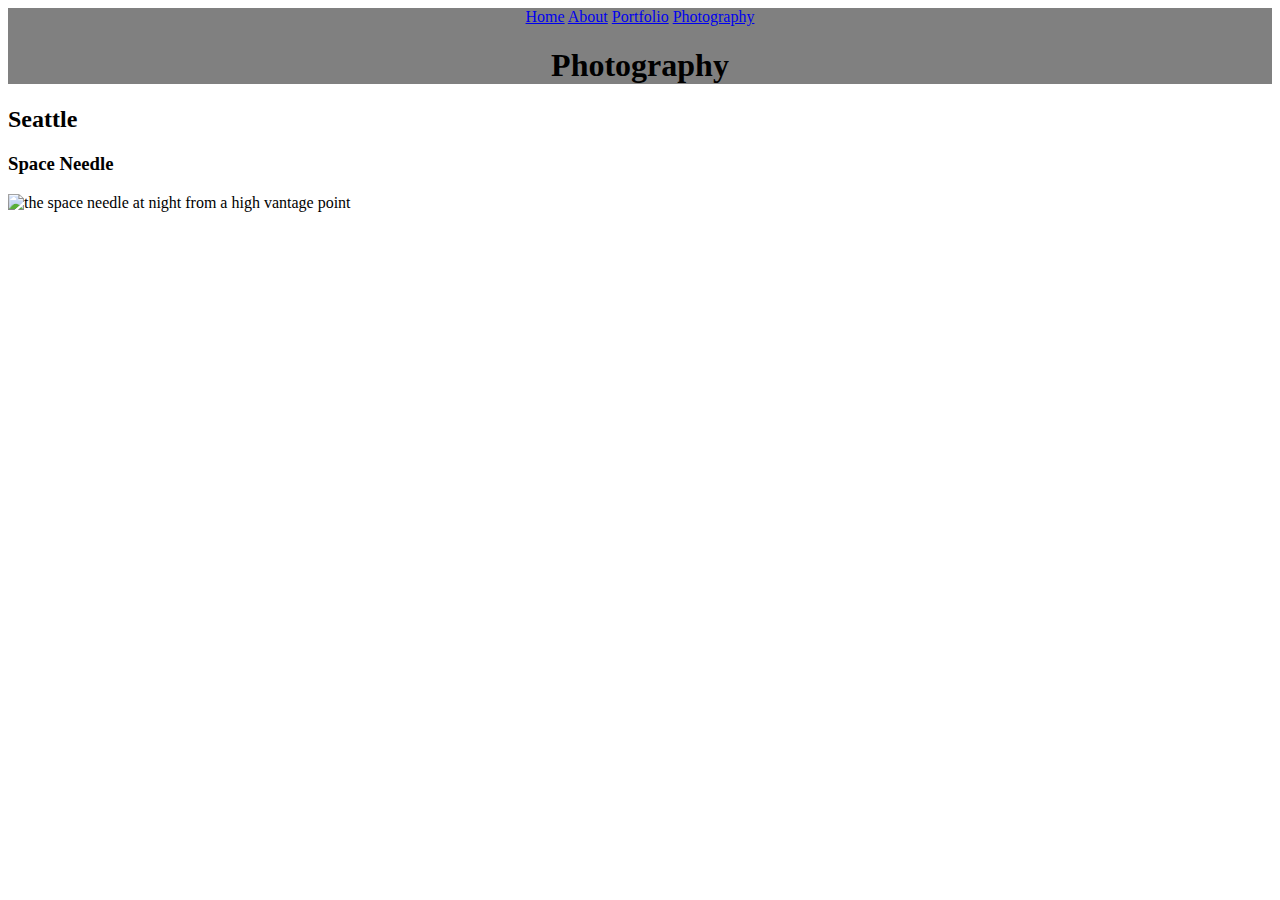
==== photography.html @ 95383397 "New pages added" ====
<!DOCTYPE html>
<html>
  <head>
    <title>Photography</title>
    <charset="UTF-8">
    <link href="css/style.css" rel="stylesheet">
  </head>

  <body>
    <header>
      <nav>
        <a href="index.html">Home</a>
        <a href="about.html">About</a>
        <a href="portfolio.html">Portfolio</a>
        <a href="photography.html">Photography</a>
      </nav>
      <h1>Photography</h1>
    </header>

    <main>
      <h2>Seattle</h2>
      <h3>Space Needle</h3>
      <img src="images/space_needle_rooftop.jpeg" alt="the space needle at night from a high vantage point">
    </main>
  </body>
</html>
---- css/style.css ----
header {
  background-color: grey;
  text-align: center;
}
img {
  width: 500px;
  height: auto;
}

body {
  font-family: fantasy;
}
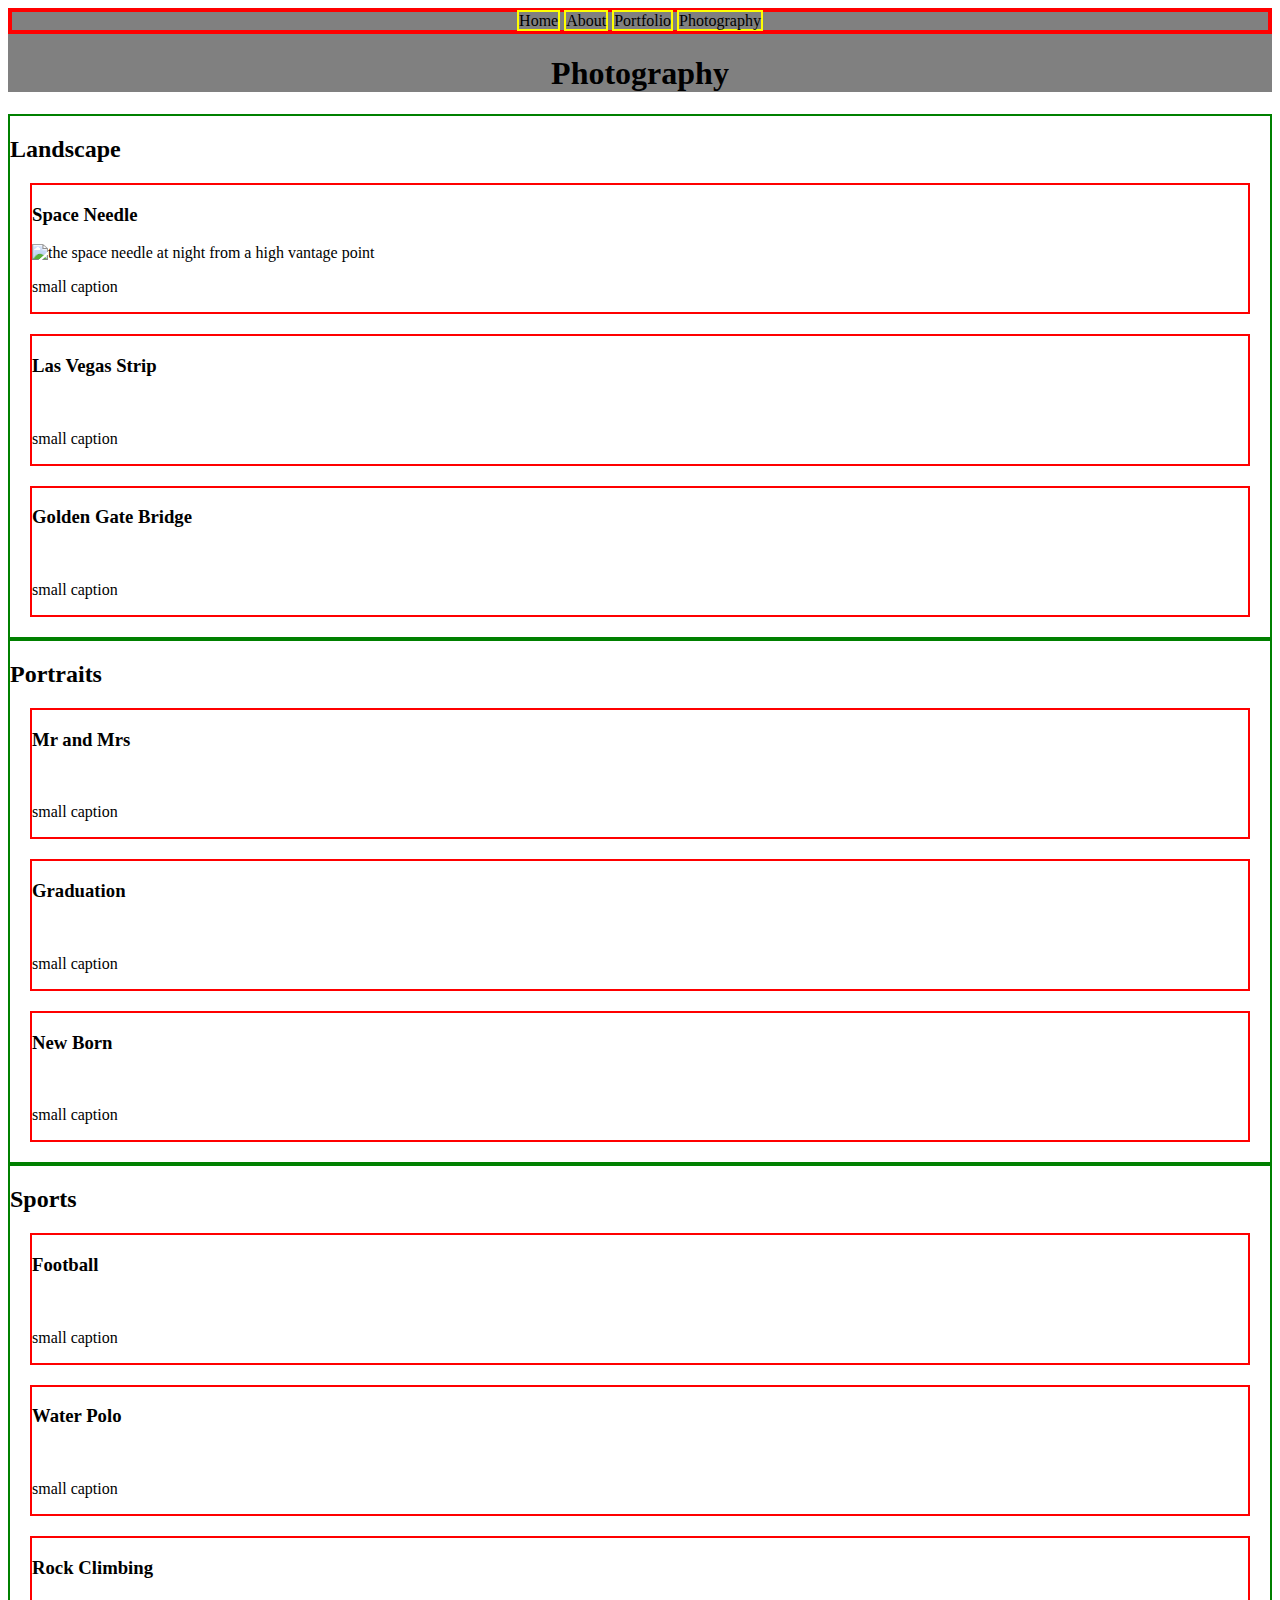
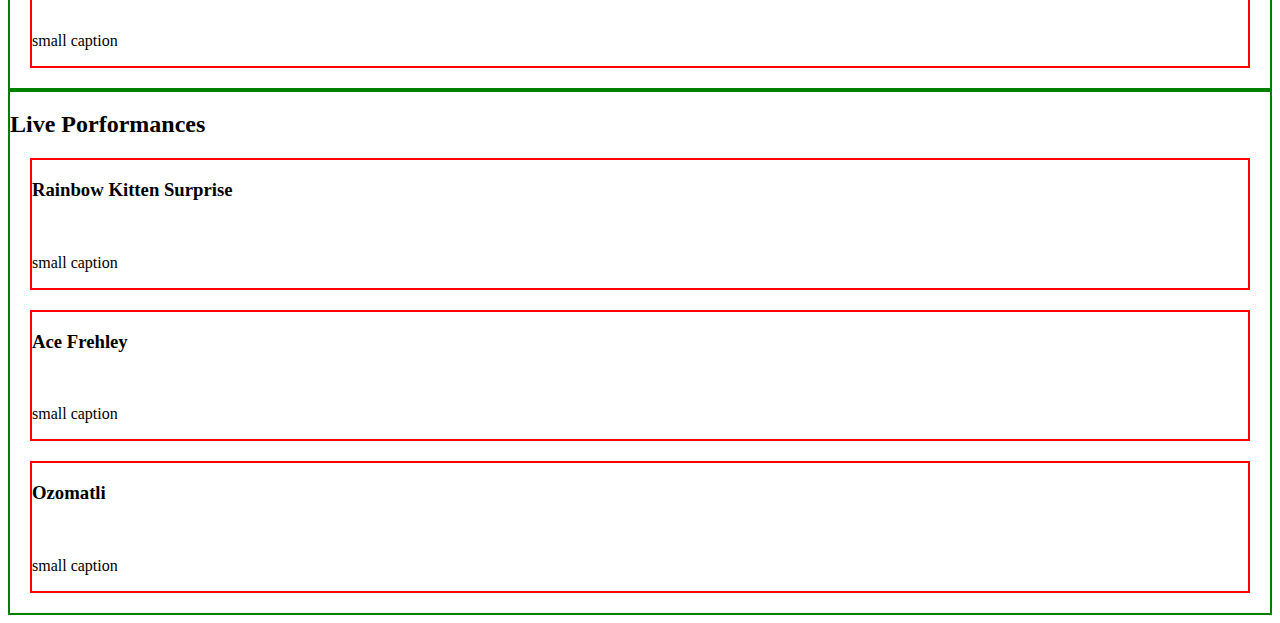
==== commit afd6a2ba: "Basic layout for photography page" ====
--- a/photography.html
+++ b/photography.html
@@ -18,9 +18,89 @@
     </header>
 
     <main>
-      <h2>Seattle</h2>
-      <h3>Space Needle</h3>
-      <img src="images/space_needle_rooftop.jpeg" alt="the space needle at night from a high vantage point">
+      <article class="subject">
+        <h2>Landscape</h2>
+        <div class="images">
+          <h3>Space Needle</h3>
+          <img src="images/space_needle_rooftop.jpeg" alt="the space needle at night from a high vantage point">
+          <p>small caption</p>
+        </div>
+
+        <div class="images">
+          <h3>Las Vegas Strip</h3>
+          <img src="" alt="">
+          <p>small caption</p>
+        </div>
+
+        <div class="images">
+          <h3>Golden Gate Bridge</h3>
+          <img src="" alt="">
+          <p>small caption</p>
+        </div>
+      </article>
+
+      <article class="subject">
+        <h2>Portraits</h2>
+        <div class="images">
+          <h3>Mr and Mrs</h3>
+          <img src="" alt="">
+          <p>small caption</p>
+        </div>
+
+        <div class="images">
+          <h3>Graduation</h3>
+          <img src="" alt="">
+          <p>small caption</p>
+        </div>
+
+        <div class="images">
+          <h3>New Born</h3>
+          <img src="" alt="">
+          <p>small caption</p>
+        </div>
+      </article>
+
+      <article class="subject">
+        <h2>Sports</h2>
+        <div class="images">
+          <h3>Football</h3>
+          <img src="" alt="">
+          <p>small caption</p>
+        </div>
+
+        <div class="images">
+          <h3>Water Polo</h3>
+          <img src="" alt="">
+          <p>small caption</p>
+        </div>
+
+        <div class="images">
+          <h3>Rock Climbing</h3>
+          <img src="" alt="">
+          <p>small caption</p>
+        </div>
+      </article>
+
+      <article class="subject">
+        <h2>Live Porformances</h2>
+        <div class="images">
+          <h3>Rainbow Kitten Surprise</h3>
+          <img src="" alt="">
+          <p>small caption</p>
+        </div>
+
+        <div class="images">
+          <h3>Ace Frehley</h3>
+          <img src="" alt="">
+          <p>small caption</p>
+        </div>
+
+        <div class="images">
+          <h3>Ozomatli</h3>
+          <img src="" alt="">
+          <p>small caption</p>
+        </div>
+      </article>
     </main>
   </body>
 </html>--- a/css/style.css
+++ b/css/style.css
@@ -9,4 +9,27 @@
 
 body {
   font-family: fantasy;
+}
+
+nav {
+  border: red 4px solid;
+}
+
+nav a {
+  border: yellow 2px solid;
+  text-decoration: none;
+  color: black;
+}
+
+.subject {
+  border: green 2px solid;
+}
+
+.images {
+  border: red 2px solid;
+  margin: 20px;
+}
+
+.subject h2 {
+  font-family: Georgia, 'Times New Roman', Times, serif;
 }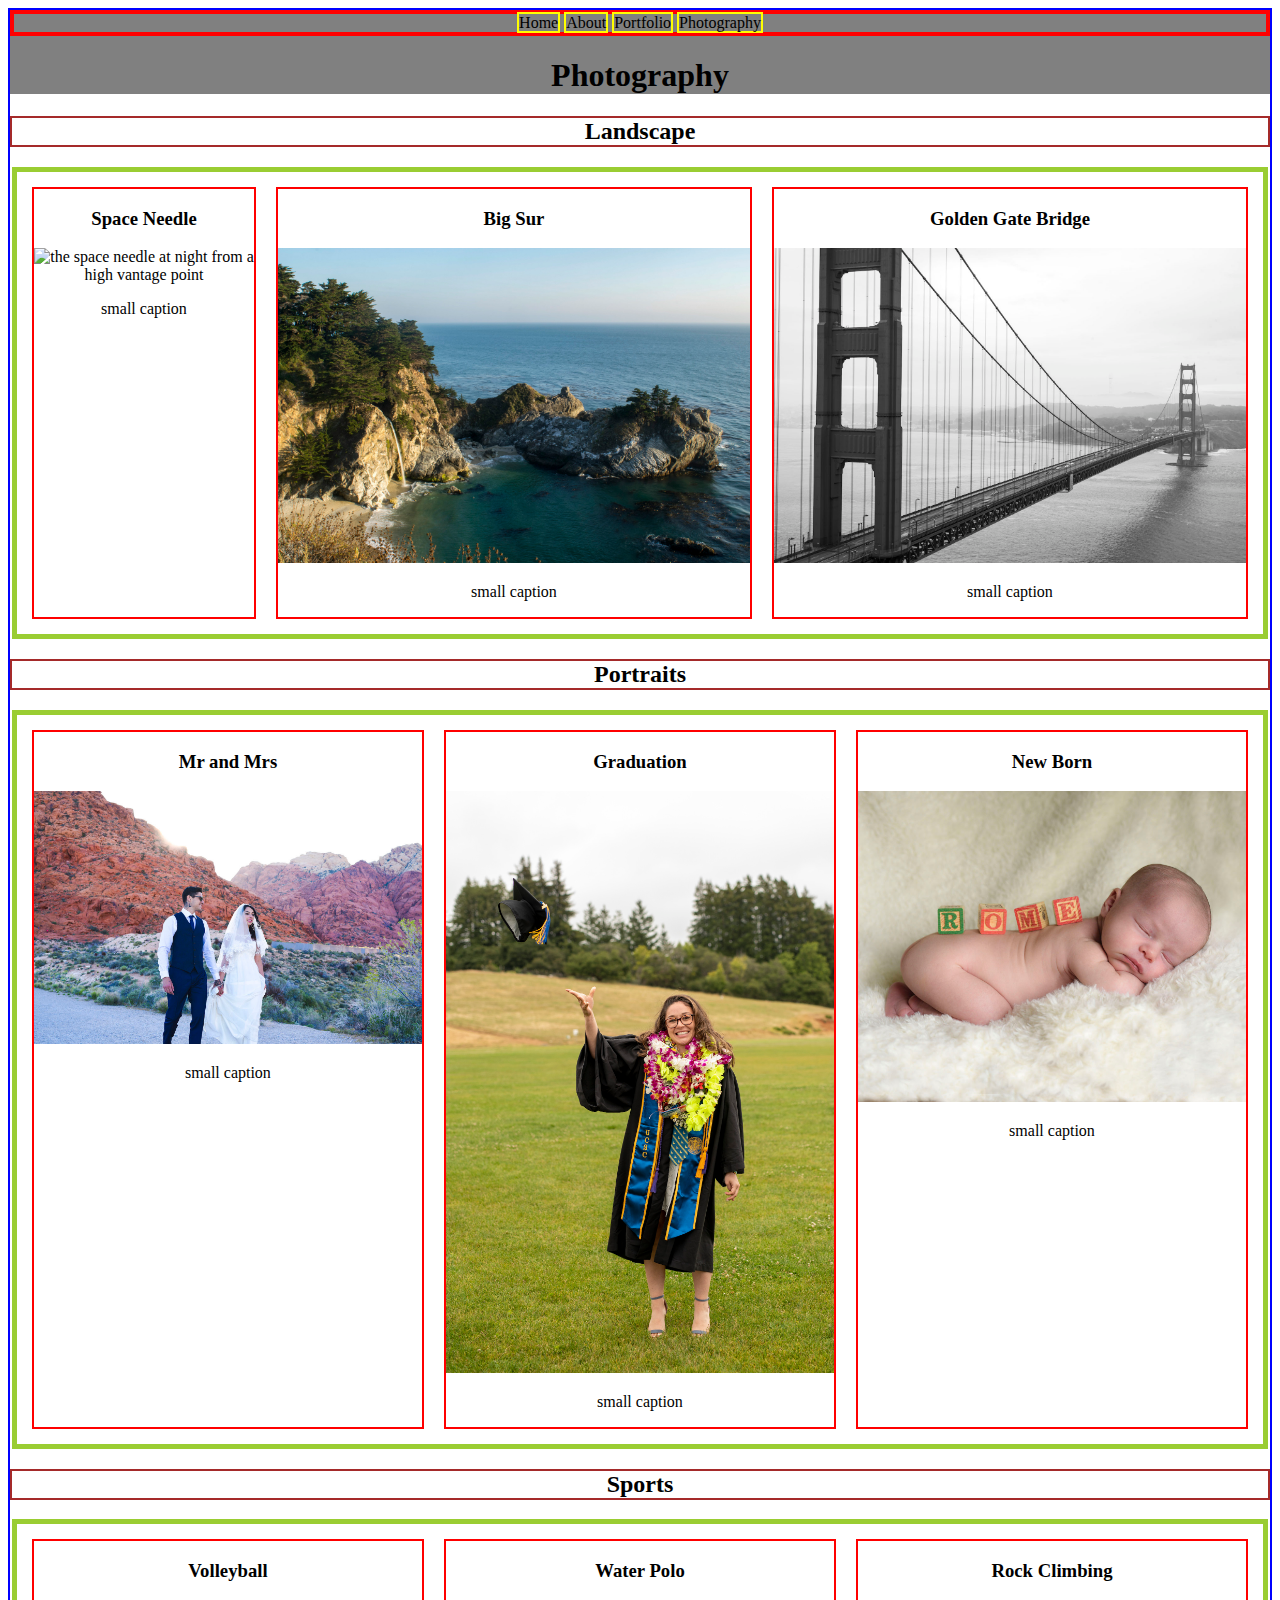
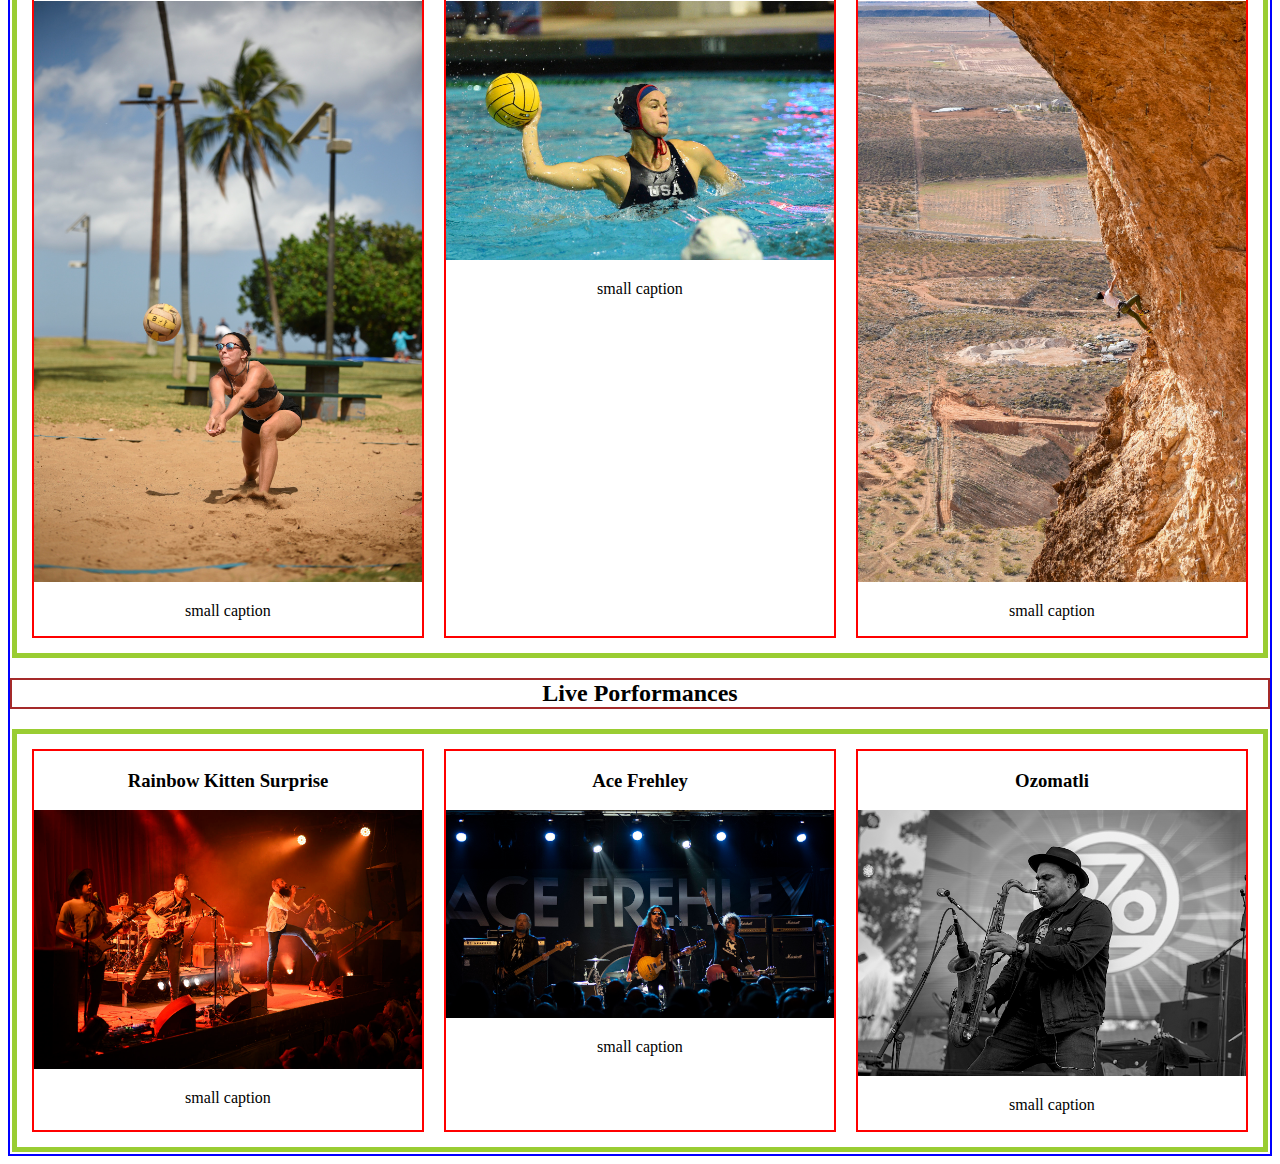
==== commit 8374c548: "added images to photography page" ====
--- a/photography.html
+++ b/photography.html
@@ -21,84 +21,92 @@
       <article class="subject">
         <h2>Landscape</h2>
         <div class="images">
-          <h3>Space Needle</h3>
-          <img src="images/space_needle_rooftop.jpeg" alt="the space needle at night from a high vantage point">
-          <p>small caption</p>
-        </div>
+          <div class="image">
+            <h3>Space Needle</h3>
+            <img src="images/space_needle_rooftop.jpeg" alt="the space needle at night from a high vantage point">
+            <p>small caption</p>
+          </div>
 
-        <div class="images">
-          <h3>Las Vegas Strip</h3>
-          <img src="" alt="">
-          <p>small caption</p>
-        </div>
+          <div class="image">
+            <h3>Big Sur</h3>
+            <img src="images/big_sur.jpg" alt="Big Sur cove with the waterfall that falls onto the beach">
+            <p>small caption</p>
+          </div>
 
-        <div class="images">
-          <h3>Golden Gate Bridge</h3>
-          <img src="" alt="">
-          <p>small caption</p>
+          <div class="image">
+            <h3>Golden Gate Bridge</h3>
+            <img src="images/golden_gate.jpg" alt="Golden Gate Bridge from the North vantage point">
+            <p>small caption</p>
+          </div>
         </div>
       </article>
 
       <article class="subject">
         <h2>Portraits</h2>
         <div class="images">
-          <h3>Mr and Mrs</h3>
-          <img src="" alt="">
-          <p>small caption</p>
-        </div>
+          <div class="image">
+            <h3>Mr and Mrs</h3>
+            <img src="images/mr_ms.jpg" alt="Portraits from of a just married couple in Red Rock National Park">
+            <p>small caption</p>
+          </div>
 
-        <div class="images">
-          <h3>Graduation</h3>
-          <img src="" alt="">
-          <p>small caption</p>
-        </div>
+          <div class="image">
+            <h3>Graduation</h3>
+            <img src="images/grad_ucsc.jpg" alt="Graduation photo from a UCSC student throwing her grad cap in the air.">
+            <p>small caption</p>
+          </div>
 
-        <div class="images">
-          <h3>New Born</h3>
-          <img src="" alt="">
-          <p>small caption</p>
+          <div class="image">
+            <h3>New Born</h3>
+            <img src="images/rome_baby.jpg" alt="Naked new born on comfy blacket with toy blocks on his back spelling out his name">
+            <p>small caption</p>
+          </div>
         </div>
       </article>
 
       <article class="subject">
         <h2>Sports</h2>
         <div class="images">
-          <h3>Football</h3>
-          <img src="" alt="">
-          <p>small caption</p>
-        </div>
+          <div class="image">
+            <h3>Volleyball</h3>
+            <img src="images/volleyball.jpg" alt="Women playing beach volleyball. She is diving for the ball.">
+            <p>small caption</p>
+          </div>
 
-        <div class="images">
-          <h3>Water Polo</h3>
-          <img src="" alt="">
-          <p>small caption</p>
-        </div>
+          <div class="image">
+            <h3>Water Polo</h3>
+            <img src="images/wwp.jpg" alt="Womans USA water polo athlete coming high out of the water to make a pass or shot.">
+            <p>small caption</p>
+          </div>
 
-        <div class="images">
-          <h3>Rock Climbing</h3>
-          <img src="" alt="">
-          <p>small caption</p>
+          <div class="image">
+            <h3>Rock Climbing</h3>
+            <img src="images/rock_climbing.jpg" alt="A man sport climbing in a cave.">
+            <p>small caption</p>
+          </div>
         </div>
       </article>
 
       <article class="subject">
         <h2>Live Porformances</h2>
         <div class="images">
-          <h3>Rainbow Kitten Surprise</h3>
-          <img src="" alt="">
-          <p>small caption</p>
-        </div>
+          <div class="image">
+            <h3>Rainbow Kitten Surprise</h3>
+            <a href="images/rks.jpg" alt="image of Rainbow Kitten Surprise"><img src="images/rks.jpg" alt="Rainbow Kitten Surprise in the middle of a live porformance."></a>
+            <p>small caption</p>
+          </div>
 
-        <div class="images">
-          <h3>Ace Frehley</h3>
-          <img src="" alt="">
-          <p>small caption</p>
-        </div>
+          <div class="image">
+            <h3>Ace Frehley</h3>
+            <img src="images/ace_frehley.jpg" alt="Ace Frehley and band during a live porformance.">
+            <p>small caption</p>
+          </div>
 
-        <div class="images">
-          <h3>Ozomatli</h3>
-          <img src="" alt="">
-          <p>small caption</p>
+          <div class="image">
+            <h3>Ozomatli</h3>
+            <img src="images/ozomatli.jpg" alt="Ozomatli during a live porformance during the Cali Roots Festival">
+            <p>small caption</p>
+          </div>
         </div>
       </article>
     </main>
--- a/css/style.css
+++ b/css/style.css
@@ -3,12 +3,13 @@
   text-align: center;
 }
 img {
-  width: 500px;
+  max-width: 100%;
   height: auto;
 }
 
 body {
   font-family: fantasy;
+  border: blue solid 2px;
 }
 
 nav {
@@ -19,17 +20,30 @@
   border: yellow 2px solid;
   text-decoration: none;
   color: black;
-}
-
-.subject {
-  border: green 2px solid;
+  
 }
 
 .images {
+  display: flex;
+  justify-content: center;
+  border: green 2px solid;
+  padding: 5px;
+  margin: 2px;
+}
+
+.subject .images {
+  border: 5px yellowgreen solid;
+}
+
+.image {
   border: red 2px solid;
-  margin: 20px;
+  margin: 10px;
+  text-align: center;
+  min-width: 220px;
 }
 
 .subject h2 {
   font-family: Georgia, 'Times New Roman', Times, serif;
+  border: brown 2px solid;
+  text-align: center;
 }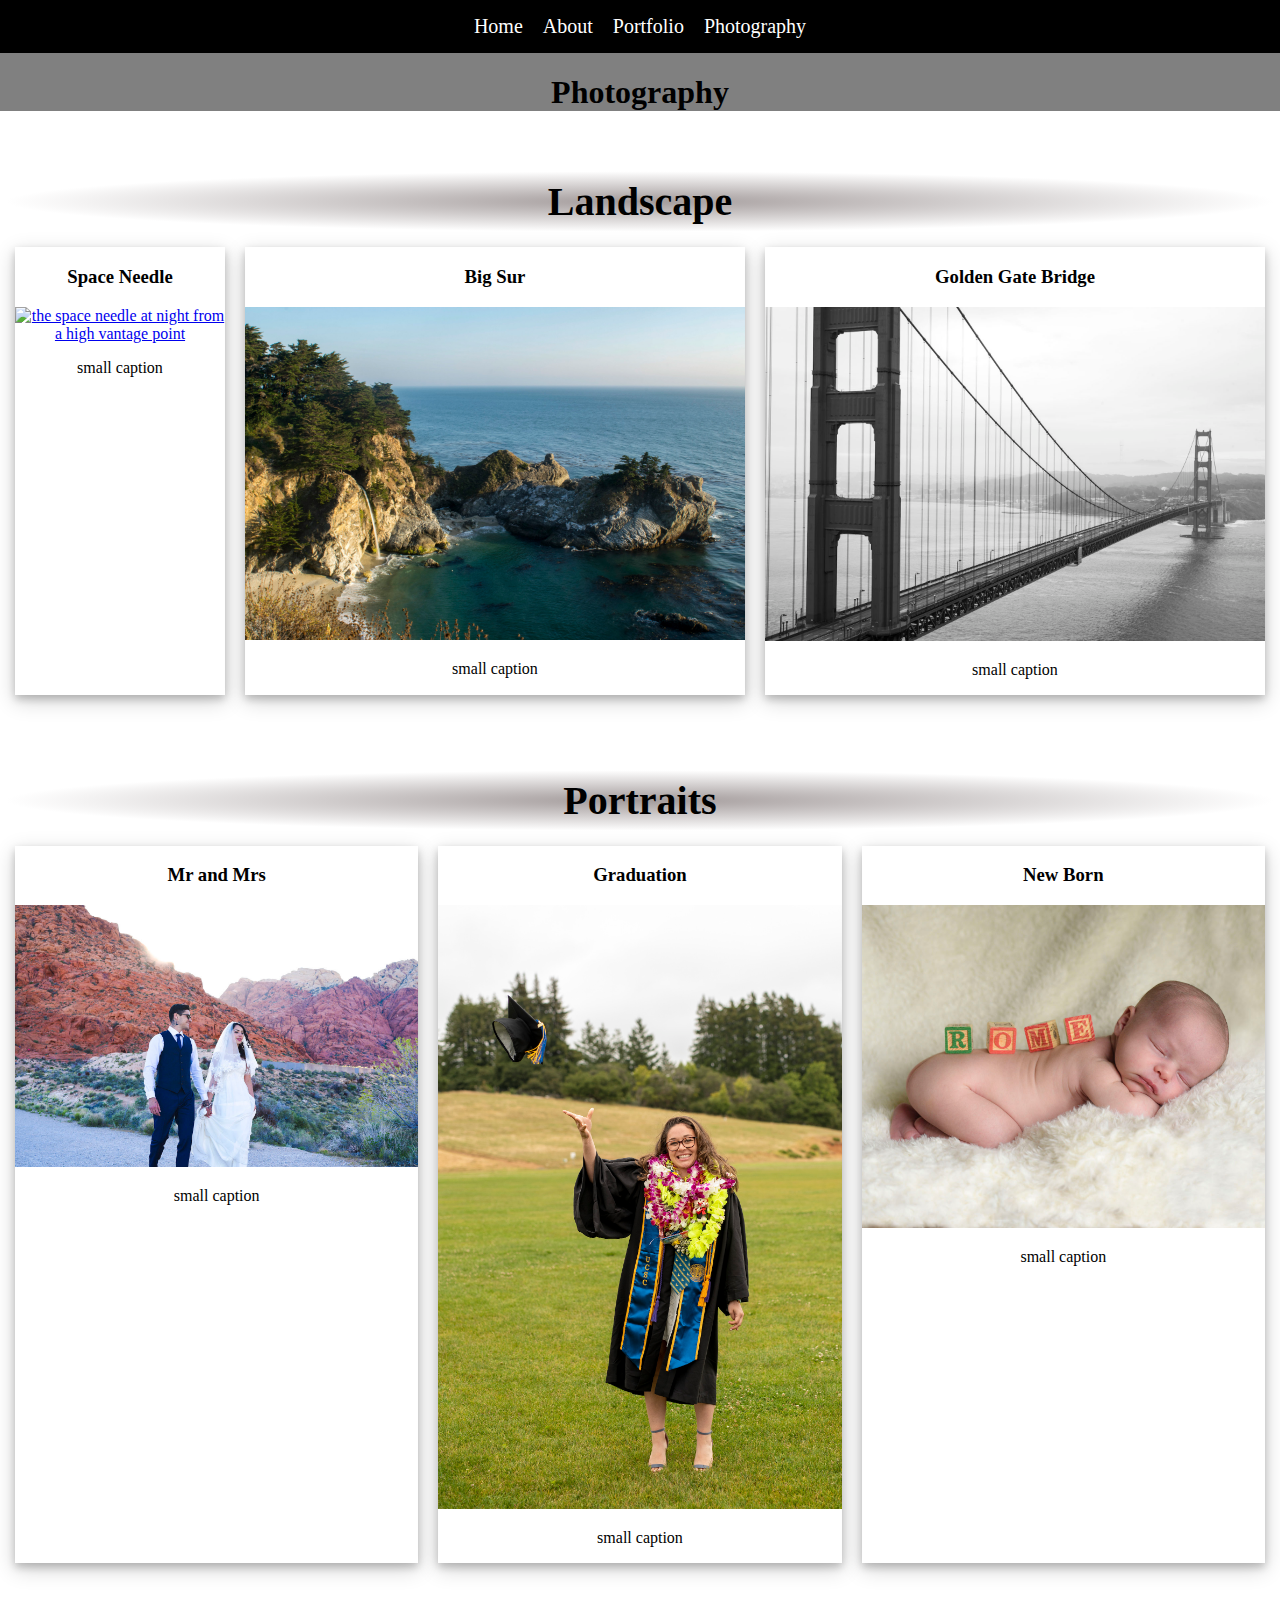
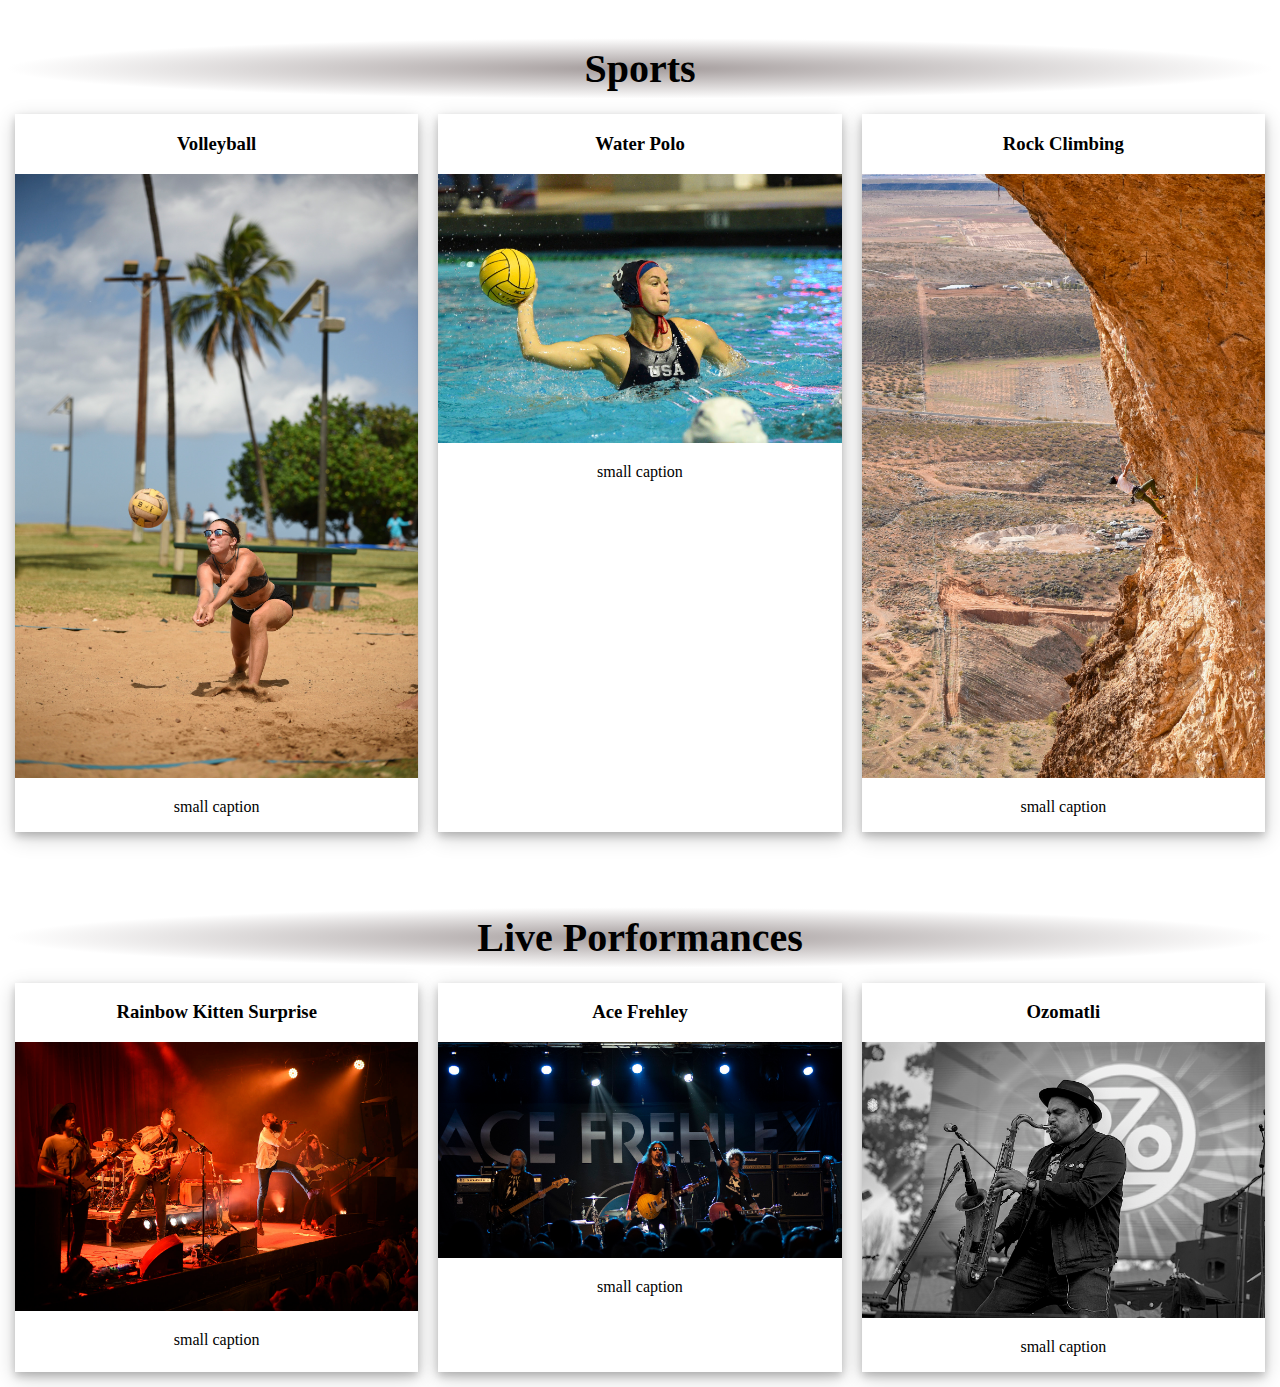
==== commit ca4db705: "added links to a full size image when image is clicked on." ====
--- a/photography.html
+++ b/photography.html
@@ -23,19 +23,19 @@
         <div class="images">
           <div class="image">
             <h3>Space Needle</h3>
-            <img src="images/space_needle_rooftop.jpeg" alt="the space needle at night from a high vantage point">
+            <a href="images/space_needle_rooftop.jpeg"><img src="images/space_needle_rooftop.jpeg" alt="the space needle at night from a high vantage point"></a>
             <p>small caption</p>
           </div>
 
           <div class="image">
             <h3>Big Sur</h3>
-            <img src="images/big_sur.jpg" alt="Big Sur cove with the waterfall that falls onto the beach">
+            <a href="images/big_sur.jpg"><img src="images/big_sur.jpg" alt="Big Sur cove with the waterfall that falls onto the beach"></a>
             <p>small caption</p>
           </div>
 
           <div class="image">
             <h3>Golden Gate Bridge</h3>
-            <img src="images/golden_gate.jpg" alt="Golden Gate Bridge from the North vantage point">
+            <a href="images/golden_gate.jpg"><img src="images/golden_gate.jpg" alt="Golden Gate Bridge from the North vantage point"></a>
             <p>small caption</p>
           </div>
         </div>
@@ -46,19 +46,19 @@
         <div class="images">
           <div class="image">
             <h3>Mr and Mrs</h3>
-            <img src="images/mr_ms.jpg" alt="Portraits from of a just married couple in Red Rock National Park">
+            <a href="images/mr_ms.jpg"><img src="images/mr_ms.jpg" alt="Portraits from of a just married couple in Red Rock National Park"></a>
             <p>small caption</p>
           </div>
 
           <div class="image">
             <h3>Graduation</h3>
-            <img src="images/grad_ucsc.jpg" alt="Graduation photo from a UCSC student throwing her grad cap in the air.">
+            <a href="images/grad_ucsc.jpg"><img src="images/grad_ucsc.jpg" alt="Graduation photo from a UCSC student throwing her grad cap in the air."></a>
             <p>small caption</p>
           </div>
 
           <div class="image">
             <h3>New Born</h3>
-            <img src="images/rome_baby.jpg" alt="Naked new born on comfy blacket with toy blocks on his back spelling out his name">
+            <a href="images/rome_baby.jpg"><img src="images/rome_baby.jpg" alt="Naked new born on comfy blacket with toy blocks on his back spelling out his name"></a>
             <p>small caption</p>
           </div>
         </div>
@@ -69,19 +69,19 @@
         <div class="images">
           <div class="image">
             <h3>Volleyball</h3>
-            <img src="images/volleyball.jpg" alt="Women playing beach volleyball. She is diving for the ball.">
+            <a href="images/volleyball.jpg"><img src="images/volleyball.jpg" alt="Women playing beach volleyball. She is diving for the ball."></a>
             <p>small caption</p>
           </div>
 
           <div class="image">
             <h3>Water Polo</h3>
-            <img src="images/wwp.jpg" alt="Womans USA water polo athlete coming high out of the water to make a pass or shot.">
+            <a href="images/wwp.jpg"><img src="images/wwp.jpg" alt="Womans USA water polo athlete coming high out of the water to make a pass or shot."></a>
             <p>small caption</p>
           </div>
 
           <div class="image">
             <h3>Rock Climbing</h3>
-            <img src="images/rock_climbing.jpg" alt="A man sport climbing in a cave.">
+            <a href="images/rock_climbing.jpg"><img src="images/rock_climbing.jpg" alt="A man sport climbing in a cave."></a>
             <p>small caption</p>
           </div>
         </div>
@@ -92,19 +92,19 @@
         <div class="images">
           <div class="image">
             <h3>Rainbow Kitten Surprise</h3>
-            <a href="images/rks.jpg" alt="image of Rainbow Kitten Surprise"><img src="images/rks.jpg" alt="Rainbow Kitten Surprise in the middle of a live porformance."></a>
+            <a href="images/rks.jpg"><img src="images/rks.jpg" alt="Rainbow Kitten Surprise in the middle of a live porformance."></a>
             <p>small caption</p>
           </div>
 
           <div class="image">
             <h3>Ace Frehley</h3>
-            <img src="images/ace_frehley.jpg" alt="Ace Frehley and band during a live porformance.">
+            <a href="images/ace_frehley.jpg"><img src="images/ace_frehley.jpg" alt="Ace Frehley and band during a live porformance."></a>
             <p>small caption</p>
           </div>
 
           <div class="image">
             <h3>Ozomatli</h3>
-            <img src="images/ozomatli.jpg" alt="Ozomatli during a live porformance during the Cali Roots Festival">
+            <a href="images/ozomatli.jpg"><img src="images/ozomatli.jpg" alt="Ozomatli during a live porformance during the Cali Roots Festival"></a>
             <p>small caption</p>
           </div>
         </div>
--- a/css/style.css
+++ b/css/style.css
@@ -1,4 +1,5 @@
 header {
+  min-width: 700px;
   background-color: grey;
   text-align: center;
 }
@@ -7,43 +8,51 @@
   height: auto;
 }
 
+img:hover {
+  opacity: 70%;
+}
+
 body {
+  margin: 0px;
   font-family: fantasy;
-  border: blue solid 2px;
 }
 
 nav {
-  border: red 4px solid;
+  display: flex;
+  justify-content: center;
+  background-color: black;
+  padding: 5px;
 }
 
 nav a {
-  border: yellow 2px solid;
   text-decoration: none;
-  color: black;
-  
+  color: white;
+  font-size: 20px;
+  padding: 10px;
+}
+
+nav a:hover {
+  color: red;
 }
 
 .images {
   display: flex;
-  justify-content: center;
-  border: green 2px solid;
   padding: 5px;
-  margin: 2px;
-}
-
-.subject .images {
-  border: 5px yellowgreen solid;
 }
 
 .image {
-  border: red 2px solid;
   margin: 10px;
   text-align: center;
-  min-width: 220px;
+  min-width: 210px;
+  box-shadow: 0 4px 8px 0 rgba(0, 0, 0, 0.2), 0 6px 20px 0 rgba(0, 0, 0, 0.19);
 }
 
 .subject h2 {
+  margin: 60px 0px 0px 0px;
+  padding: 7px;
+  background-image: radial-gradient(rgb(163, 155, 155), white 70%);
   font-family: Georgia, 'Times New Roman', Times, serif;
-  border: brown 2px solid;
   text-align: center;
+  font-size: 40px;
+  min-width: 700px;
 }